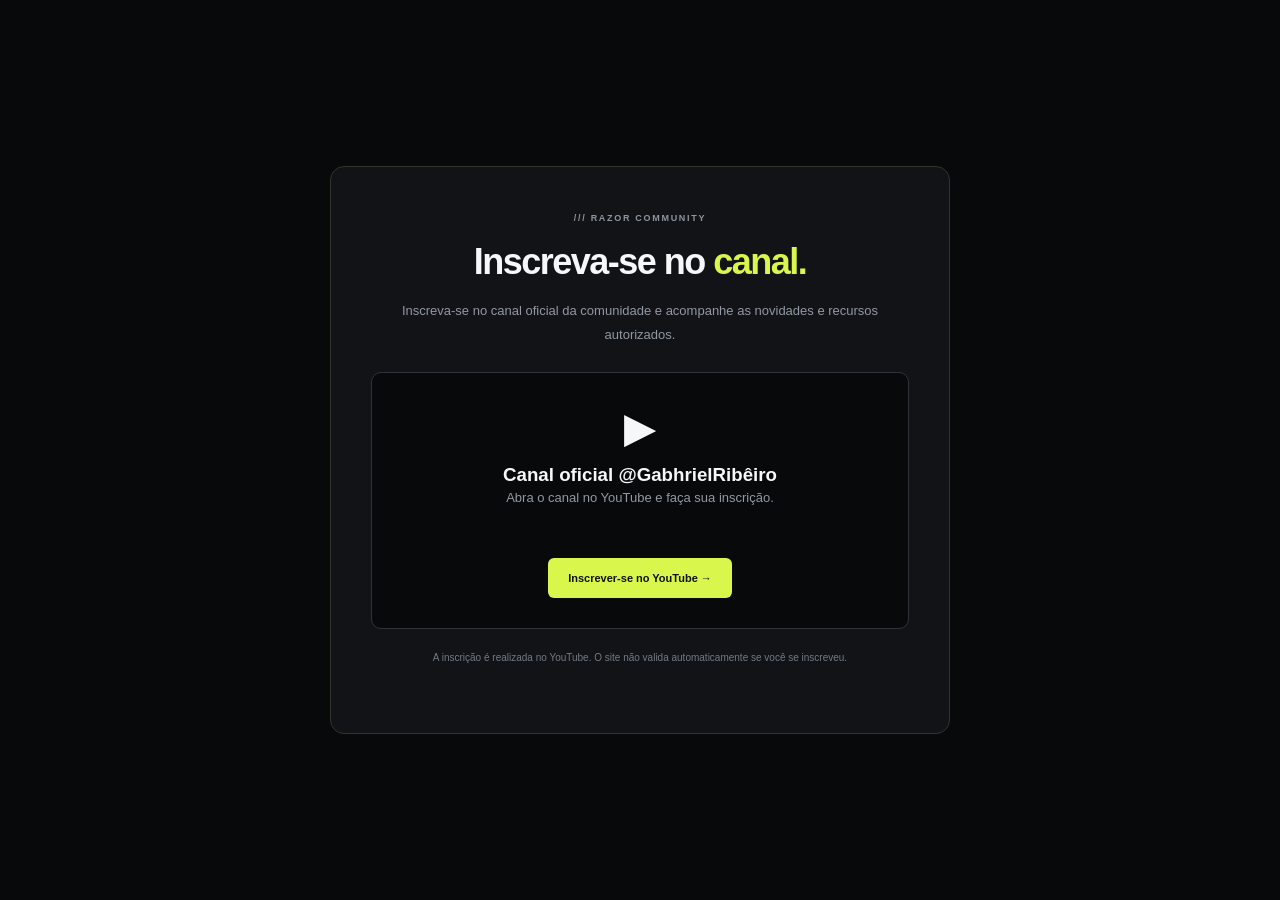
==== subscribe.html @ 90b015fc "Update official YouTube channel link" ====
<!DOCTYPE html>
<html lang="pt-BR">
<head>
  <meta charset="UTF-8" />
  <meta name="viewport" content="width=device-width, initial-scale=1.0" />
  <title>Razor Community | Inscrição</title>
  <link rel="stylesheet" href="styles.css" />
  <style>
    .subscribe-page{min-height:100vh;display:grid;place-items:center;padding:40px 0}.subscribe-panel{width:min(620px,100%);padding:40px;background:#111317;border:1px solid #30352c;border-radius:14px;text-align:center}.subscribe-panel h1{font-size:36px;letter-spacing:-1.5px;margin:16px 0}.subscribe-panel h1 span{color:#d8f64b}.subscribe-panel p{color:#9299a3;font-size:13px;line-height:1.8;margin-bottom:26px}.youtube-box{background:#08090b;border:1px solid #30343a;border-radius:10px;padding:30px 25px;margin:20px 0}.youtube-icon{font-size:42px;margin-bottom:12px}.release-button{display:inline-block;margin-top:22px;background:#d8f64b;color:#10120b;border:0;border-radius:6px;padding:14px 20px;font-size:11px;font-weight:900;cursor:pointer;text-decoration:none}.release-button:hover{filter:brightness(1.08)}.notice{font-size:10px!important;color:#737b85!important;margin-top:15px}
  </style>
</head>
<body>
  <main class="subscribe-page container">
    <section class="subscribe-panel">
      <span class="eyebrow">/// RAZOR COMMUNITY</span>
      <h1>Inscreva-se no <span>canal.</span></h1>
      <p>Inscreva-se no canal oficial da comunidade e acompanhe as novidades e recursos autorizados.</p>

      <div class="youtube-box">
        <div class="youtube-icon">▶</div>
        <h3>Canal oficial @GabhrielRibêiro</h3>
        <p>Abra o canal no YouTube e faça sua inscrição.</p>
        <a class="release-button" href="https://www.youtube.com/@GabhrielRib%C3%AAiro?sub_confirmation=1" target="_blank" rel="noopener noreferrer">Inscrever-se no YouTube →</a>
      </div>

      <p class="notice">A inscrição é realizada no YouTube. O site não valida automaticamente se você se inscreveu.</p>
    </section>
  </main>
</body>
</html>
---- styles.css ----
*{box-sizing:border-box;margin:0;padding:0}html{scroll-behavior:smooth}body{font-family:Inter,Arial,sans-serif;background:#08090b;color:#f6f7f8;min-height:100vh}.background-grid{position:fixed;inset:0;pointer-events:none;opacity:.14;background-image:linear-gradient(#30343a 1px,transparent 1px),linear-gradient(90deg,#30343a 1px,transparent 1px);background-size:44px 44px}.container{width:min(1160px,calc(100% - 48px));margin:auto}.navbar{height:84px;display:flex;align-items:center;justify-content:space-between;border-bottom:1px solid #24262b}.brand{display:flex;align-items:center;gap:10px;color:#fff;text-decoration:none;font-size:14px;font-weight:900}.brand-mark{display:grid;place-items:center;width:32px;height:32px;background:#d8f64b;color:#111;border-radius:8px;font-size:21px;font-style:italic}.brand-muted{color:#71757e}.nav-links{display:flex;gap:32px}.nav-links a{color:#858992;text-decoration:none;font-size:12px;font-weight:700}.nav-links a:hover,.nav-links .active{color:#d8f64b}.nav-button,.primary-button{background:#d8f64b;color:#10120b;text-decoration:none;border-radius:6px;padding:13px 17px;font-size:11px;font-weight:900}.nav-button span,.primary-button span{margin-left:15px}.hero{display:grid;grid-template-columns:1fr 1fr;gap:50px;align-items:center;padding:105px 0 120px}.status-pill{display:inline-flex;align-items:center;gap:9px;border:1px solid #30343a;border-radius:100px;padding:8px 12px;color:#a2a7af;font-size:9px;font-weight:700;margin-bottom:25px}.status-dot,.online-dot{width:7px;height:7px;border-radius:50%;background:#b5e84a;display:inline-block;box-shadow:0 0 10px #b5e84a}.hero h1{font-size:clamp(39px,5vw,67px);line-height:1.02;letter-spacing:-3px;font-weight:900}.hero h1 span,.section-heading h2 span,.register-panel h2 span{color:#d8f64b}.hero-copy>p{max-width:420px;color:#8b9099;font-size:13px;line-height:1.9;margin:27px 0}.hero-actions{display:flex;align-items:center;gap:12px}.secondary-button{display:inline-block;color:#c4c8cf;text-decoration:none;border:1px solid #34383f;border-radius:6px;padding:12px 16px;font-size:11px;font-weight:800}.secondary-button:hover{border-color:#d8f64b;color:#d8f64b}.hero-stats{display:flex;gap:42px;margin-top:52px}.hero-stats div{display:flex;flex-direction:column;gap:7px}.hero-stats strong{font-size:21px}.hero-stats small{font-size:9px;color:#727781;text-transform:uppercase;letter-spacing:1px}.community-card-wrap{position:relative;min-height:390px;display:grid;place-items:center}.card-glow{position:absolute;width:270px;height:270px;background:#d8f64b;filter:blur(110px);opacity:.13}.community-card{width:min(100%,360px);background:#1b1d21;border:1px solid #373b42;border-radius:17px;overflow:hidden;box-shadow:0 30px 70px #0008;transform:rotate(3deg);position:relative;z-index:1}.card-cover{height:190px;background:linear-gradient(145deg,#d4ed31,#f7f76c 65%,#7c8d27);display:flex;align-items:center;justify-content:center;position:relative}.cover-symbol{font-size:72px;font-weight:900;font-style:italic;color:#1d260f;letter-spacing:-7px}.cover-tag{position:absolute;right:16px;top:16px;background:#161a12;color:#d8f64b;border-radius:4px;padding:5px 7px;font-size:8px;font-weight:900}.card-body{padding:20px;position:relative}.avatar{position:absolute;top:-43px;left:20px;width:64px;height:64px;border:4px solid #1b1d21;border-radius:17px;background:#202b12;color:#d8f64b;display:grid;place-items:center;font-size:30px;font-weight:900;font-style:italic}.card-body h2{font-size:14px;margin-top:12px}.verified{color:#d8f64b}.member-line{color:#9298a2;font-size:10px;margin-top:8px;display:flex;gap:6px;align-items:center}.card-body p{color:#727780;font-size:10px;margin-top:10px}.card-footer{display:flex;justify-content:space-between;color:#555b65;font-size:9px;font-weight:900;letter-spacing:1px;margin-top:24px}.lock-icon{color:#d8f64b}.floating-badge{position:absolute;z-index:2;background:#171a1e;border:1px solid #353a40;padding:10px 12px;border-radius:7px;color:#b7bec7;font-size:9px;font-weight:900}.badge-one{top:35px;right:0}.badge-two{bottom:37px;left:0;color:#d8f64b}.tools-section{padding:20px 0 90px}.section-heading{display:flex;align-items:end;justify-content:space-between;border-bottom:1px solid #25292f;padding-bottom:25px;margin-bottom:25px}.eyebrow{color:#8d969f;font-size:9px;letter-spacing:1.7px;font-weight:900}.section-heading h2,.register-panel h2{font-size:32px;letter-spacing:-1.5px;margin-top:13px}.section-count{font-size:9px;color:#69717b;font-weight:800}.tool-grid{display:grid;grid-template-columns:repeat(3,1fr);gap:15px}.tool-card{border:1px solid #292e35;background:#111317;border-radius:10px;padding:25px;min-height:245px;transition:transform .2s,border-color .2s}.tool-card:hover{transform:translateY(-5px);border-color:#58652c}.tool-card.featured{background:linear-gradient(145deg,#1a2014,#111317)}.tool-icon{color:#d8f64b;font-size:25px;margin-bottom:22px}.tool-label{font-size:8px;letter-spacing:1.5px;color:#727c87;font-weight:900}.tool-card h3{font-size:17px;margin:12px 0 10px}.tool-card p{font-size:11px;line-height:1.8;color:#7f8791}.tool-card a{display:inline-block;margin-top:22px;color:#d8f64b;text-decoration:none;font-size:10px;font-weight:900}.tool-card a span{margin-left:12px}.register-section{padding-bottom:90px}.register-panel{display:grid;grid-template-columns:1fr 1fr;gap:40px;padding:44px;border:1px solid #30352c;border-radius:12px;background:radial-gradient(circle at 15% 0,#242e16,#11140f 60%)}.register-panel p{color:#929a87;font-size:12px;line-height:1.8;max-width:370px;margin-top:15px}.register-form{display:flex;flex-direction:column;justify-content:center}.register-form label{font-size:10px;color:#a5adb6;font-weight:800;margin-bottom:10px}.input-row{display:flex;gap:8px}.input-row input{min-width:0;flex:1;background:#0a0c0e;border:1px solid #343a30;border-radius:6px;padding:14px;color:#fff;font:inherit;font-size:11px;outline:none}.input-row input:focus{border-color:#d8f64b}.input-row button{background:#d8f64b;border:0;border-radius:6px;padding:0 15px;font-size:10px;font-weight:900;cursor:pointer}.form-message{font-size:10px;color:#d8f64b;margin-top:12px}.community-section{padding-bottom:80px}.community-banner{display:flex;justify-content:space-between;align-items:center;border-top:1px solid #252a30;border-bottom:1px solid #252a30;padding:35px 0}.community-banner h2{font-size:25px;letter-spacing:-1px;margin-top:12px}.footer{border-top:1px solid #252a30;padding:28px 0;display:flex;align-items:center;justify-content:space-between;gap:20px}.footer p,.footer-status{font-size:9px;color:#69717b}.footer-status{display:flex;align-items:center;gap:8px}@media(max-width:800px){.nav-links{display:none}.nav-button{padding:11px;font-size:9px}.hero{grid-template-columns:1fr;padding:70px 0}.community-card-wrap{min-height:350px}.tool-grid,.register-panel{grid-template-columns:1fr}.register-panel{padding:28px}.section-heading{align-items:start;gap:20px;flex-direction:column}.footer{flex-wrap:wrap}.community-banner{gap:25px;flex-direction:column;align-items:flex-start}}@media(max-width:480px){.container{width:calc(100% - 30px)}.nav-button{display:none}.hero-actions{flex-wrap:wrap}.hero h1{font-size:42px}.input-row{flex-direction:column}.input-row button{padding:14px}.community-card{transform:rotate(0)}}
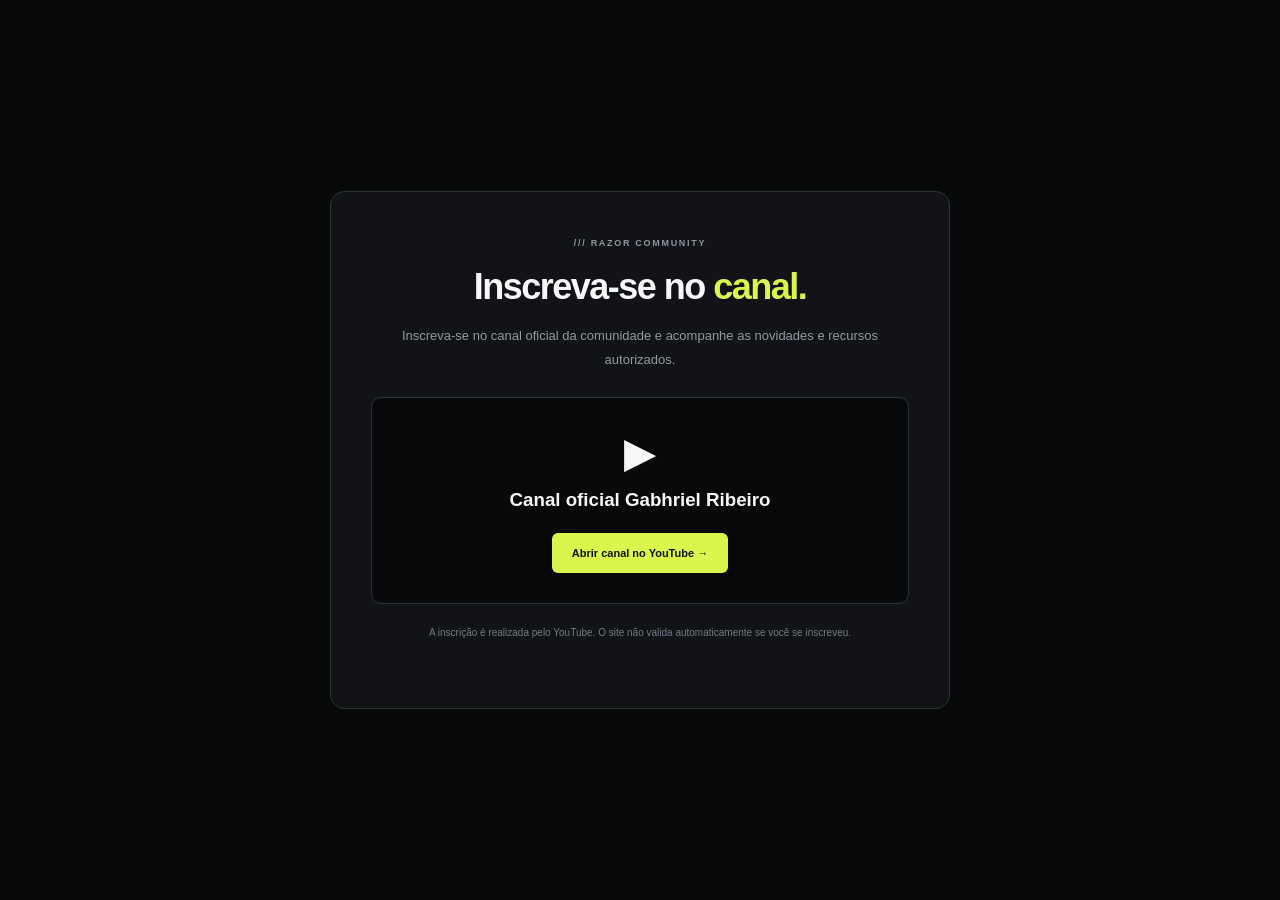
==== commit af8e502e: "Embed official YouTube subscribe button with valid channel ID" ====
--- a/subscribe.html
+++ b/subscribe.html
@@ -6,8 +6,9 @@
   <title>Razor Community | Inscrição</title>
   <link rel="stylesheet" href="styles.css" />
   <style>
-    .subscribe-page{min-height:100vh;display:grid;place-items:center;padding:40px 0}.subscribe-panel{width:min(620px,100%);padding:40px;background:#111317;border:1px solid #30352c;border-radius:14px;text-align:center}.subscribe-panel h1{font-size:36px;letter-spacing:-1.5px;margin:16px 0}.subscribe-panel h1 span{color:#d8f64b}.subscribe-panel p{color:#9299a3;font-size:13px;line-height:1.8;margin-bottom:26px}.youtube-box{background:#08090b;border:1px solid #30343a;border-radius:10px;padding:30px 25px;margin:20px 0}.youtube-icon{font-size:42px;margin-bottom:12px}.release-button{display:inline-block;margin-top:22px;background:#d8f64b;color:#10120b;border:0;border-radius:6px;padding:14px 20px;font-size:11px;font-weight:900;cursor:pointer;text-decoration:none}.release-button:hover{filter:brightness(1.08)}.notice{font-size:10px!important;color:#737b85!important;margin-top:15px}
+    .subscribe-page{min-height:100vh;display:grid;place-items:center;padding:40px 0}.subscribe-panel{width:min(620px,100%);padding:40px;background:#111317;border:1px solid #30352c;border-radius:14px;text-align:center}.subscribe-panel h1{font-size:36px;letter-spacing:-1.5px;margin:16px 0}.subscribe-panel h1 span{color:#d8f64b}.subscribe-panel p{color:#9299a3;font-size:13px;line-height:1.8;margin-bottom:26px}.youtube-box{background:#08090b;border:1px solid #30343a;border-radius:10px;padding:30px 25px;margin:20px 0;display:grid;place-items:center}.youtube-icon{font-size:42px;margin-bottom:12px}.release-button{display:inline-block;margin-top:22px;background:#d8f64b;color:#10120b;border:0;border-radius:6px;padding:14px 20px;font-size:11px;font-weight:900;cursor:pointer;text-decoration:none}.release-button:hover{filter:brightness(1.08)}.notice{font-size:10px!important;color:#737b85!important;margin-top:15px}
   </style>
+  <script src="https://apis.google.com/js/platform.js"></script>
 </head>
 <body>
   <main class="subscribe-page container">
@@ -18,12 +19,12 @@
 
       <div class="youtube-box">
         <div class="youtube-icon">▶</div>
-        <h3>Canal oficial @GabhrielRibêiro</h3>
-        <p>Abra o canal no YouTube e faça sua inscrição.</p>
-        <a class="release-button" href="https://www.youtube.com/@GabhrielRib%C3%AAiro?sub_confirmation=1" target="_blank" rel="noopener noreferrer">Inscrever-se no YouTube →</a>
+        <h3>Canal oficial Gabhriel Ribeiro</h3>
+        <div class="g-ytsubscribe" data-channelid="UCxHtLasgwqt4vVQet3UVdvQ" data-layout="full" data-count="default"></div>
+        <a class="release-button" href="https://www.youtube.com/@GabhrielRib%C3%AAiro?sub_confirmation=1" target="_blank" rel="noopener noreferrer">Abrir canal no YouTube →</a>
       </div>
 
-      <p class="notice">A inscrição é realizada no YouTube. O site não valida automaticamente se você se inscreveu.</p>
+      <p class="notice">A inscrição é realizada pelo YouTube. O site não valida automaticamente se você se inscreveu.</p>
     </section>
   </main>
 </body>
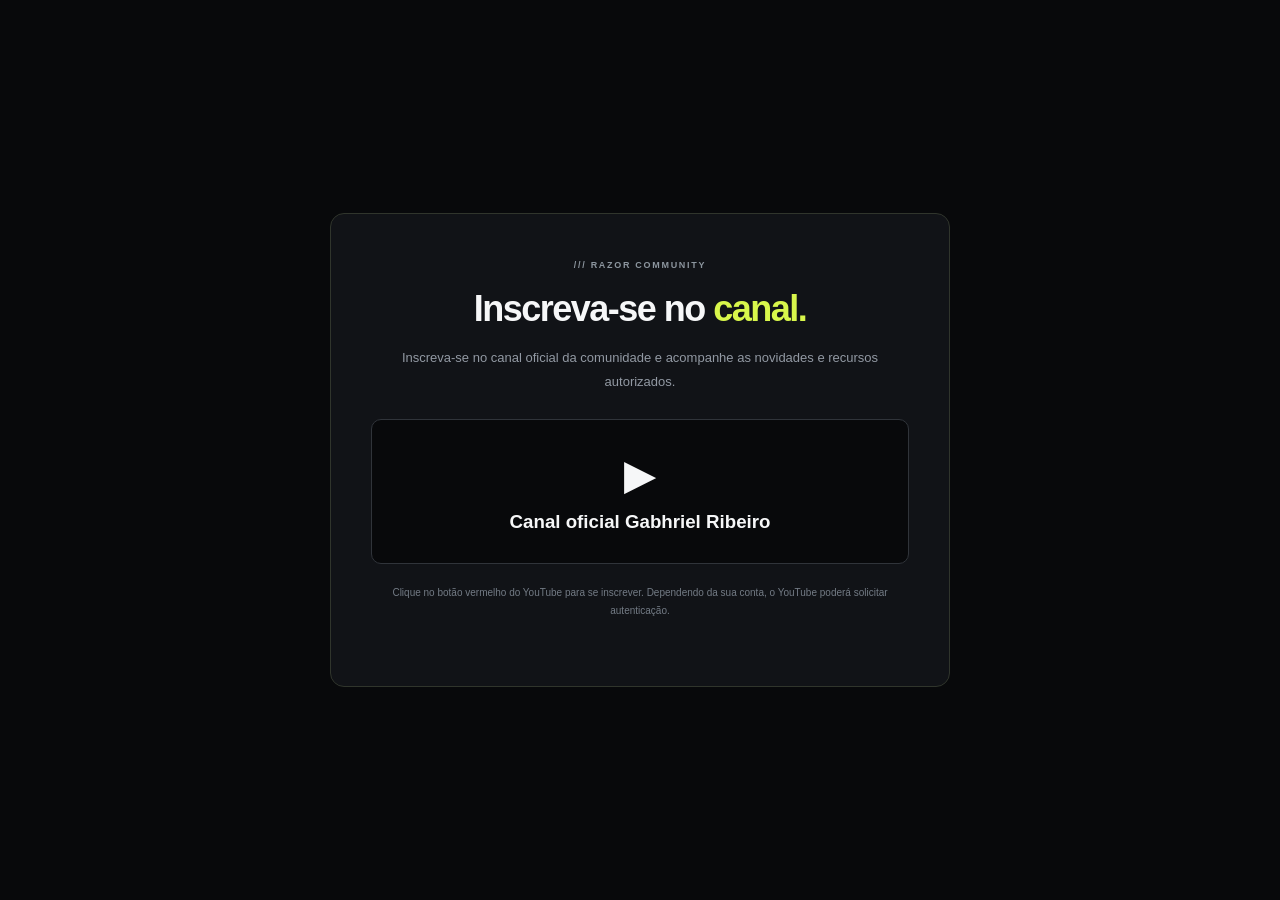
==== commit 3518486f: "Remove external channel link and keep YouTube subscribe widget" ====
--- a/subscribe.html
+++ b/subscribe.html
@@ -6,7 +6,7 @@
   <title>Razor Community | Inscrição</title>
   <link rel="stylesheet" href="styles.css" />
   <style>
-    .subscribe-page{min-height:100vh;display:grid;place-items:center;padding:40px 0}.subscribe-panel{width:min(620px,100%);padding:40px;background:#111317;border:1px solid #30352c;border-radius:14px;text-align:center}.subscribe-panel h1{font-size:36px;letter-spacing:-1.5px;margin:16px 0}.subscribe-panel h1 span{color:#d8f64b}.subscribe-panel p{color:#9299a3;font-size:13px;line-height:1.8;margin-bottom:26px}.youtube-box{background:#08090b;border:1px solid #30343a;border-radius:10px;padding:30px 25px;margin:20px 0;display:grid;place-items:center}.youtube-icon{font-size:42px;margin-bottom:12px}.release-button{display:inline-block;margin-top:22px;background:#d8f64b;color:#10120b;border:0;border-radius:6px;padding:14px 20px;font-size:11px;font-weight:900;cursor:pointer;text-decoration:none}.release-button:hover{filter:brightness(1.08)}.notice{font-size:10px!important;color:#737b85!important;margin-top:15px}
+    .subscribe-page{min-height:100vh;display:grid;place-items:center;padding:40px 0}.subscribe-panel{width:min(620px,100%);padding:40px;background:#111317;border:1px solid #30352c;border-radius:14px;text-align:center}.subscribe-panel h1{font-size:36px;letter-spacing:-1.5px;margin:16px 0}.subscribe-panel h1 span{color:#d8f64b}.subscribe-panel p{color:#9299a3;font-size:13px;line-height:1.8;margin-bottom:26px}.youtube-box{background:#08090b;border:1px solid #30343a;border-radius:10px;padding:30px 25px;margin:20px 0;display:grid;place-items:center}.youtube-icon{font-size:42px;margin-bottom:12px}.notice{font-size:10px!important;color:#737b85!important;margin-top:15px}
   </style>
   <script src="https://apis.google.com/js/platform.js"></script>
 </head>
@@ -21,10 +21,9 @@
         <div class="youtube-icon">▶</div>
         <h3>Canal oficial Gabhriel Ribeiro</h3>
         <div class="g-ytsubscribe" data-channelid="UCxHtLasgwqt4vVQet3UVdvQ" data-layout="full" data-count="default"></div>
-        <a class="release-button" href="https://www.youtube.com/@GabhrielRib%C3%AAiro?sub_confirmation=1" target="_blank" rel="noopener noreferrer">Abrir canal no YouTube →</a>
       </div>
 
-      <p class="notice">A inscrição é realizada pelo YouTube. O site não valida automaticamente se você se inscreveu.</p>
+      <p class="notice">Clique no botão vermelho do YouTube para se inscrever. Dependendo da sua conta, o YouTube poderá solicitar autenticação.</p>
     </section>
   </main>
 </body>
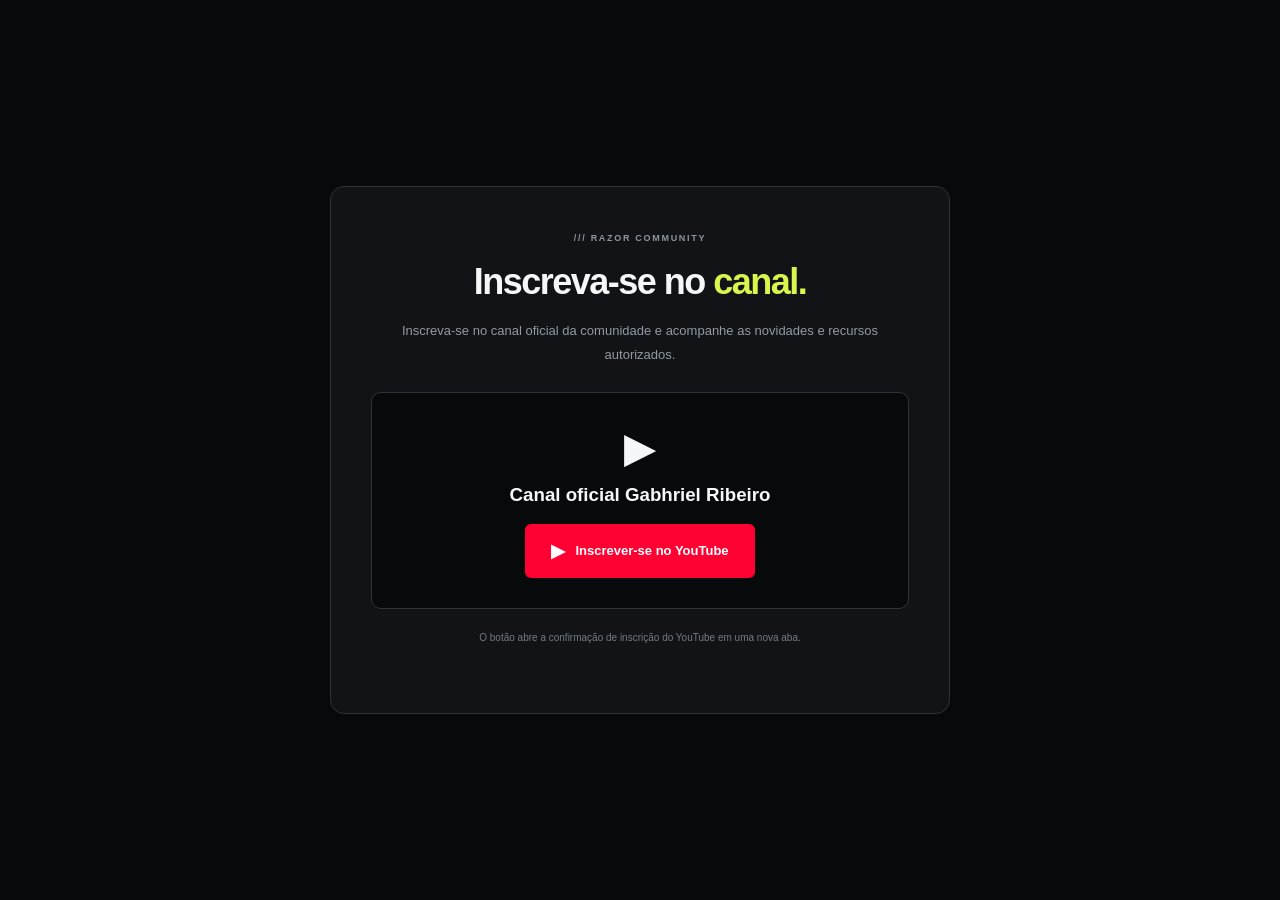
==== commit 872c0f41: "Add prominent YouTube subscribe button" ====
--- a/subscribe.html
+++ b/subscribe.html
@@ -6,9 +6,8 @@
   <title>Razor Community | Inscrição</title>
   <link rel="stylesheet" href="styles.css" />
   <style>
-    .subscribe-page{min-height:100vh;display:grid;place-items:center;padding:40px 0}.subscribe-panel{width:min(620px,100%);padding:40px;background:#111317;border:1px solid #30352c;border-radius:14px;text-align:center}.subscribe-panel h1{font-size:36px;letter-spacing:-1.5px;margin:16px 0}.subscribe-panel h1 span{color:#d8f64b}.subscribe-panel p{color:#9299a3;font-size:13px;line-height:1.8;margin-bottom:26px}.youtube-box{background:#08090b;border:1px solid #30343a;border-radius:10px;padding:30px 25px;margin:20px 0;display:grid;place-items:center}.youtube-icon{font-size:42px;margin-bottom:12px}.notice{font-size:10px!important;color:#737b85!important;margin-top:15px}
+    .subscribe-page{min-height:100vh;display:grid;place-items:center;padding:40px 0}.subscribe-panel{width:min(620px,100%);padding:40px;background:#111317;border:1px solid #30352c;border-radius:14px;text-align:center}.subscribe-panel h1{font-size:36px;letter-spacing:-1.5px;margin:16px 0}.subscribe-panel h1 span{color:#d8f64b}.subscribe-panel p{color:#9299a3;font-size:13px;line-height:1.8;margin-bottom:26px}.youtube-box{background:#08090b;border:1px solid #30343a;border-radius:10px;padding:30px 25px;margin:20px 0;display:grid;place-items:center}.youtube-icon{font-size:42px;margin-bottom:12px}.youtube-subscribe-button{display:inline-flex;align-items:center;justify-content:center;gap:10px;margin-top:18px;background:#ff0033;color:#fff;border:0;border-radius:6px;padding:16px 26px;font-size:13px;font-weight:900;cursor:pointer;text-decoration:none;transition:transform .2s,filter .2s}.youtube-subscribe-button:hover{filter:brightness(1.12);transform:translateY(-2px)}.youtube-subscribe-button .play{font-size:18px}.notice{font-size:10px!important;color:#737b85!important;margin-top:15px}
   </style>
-  <script src="https://apis.google.com/js/platform.js"></script>
 </head>
 <body>
   <main class="subscribe-page container">
@@ -20,10 +19,12 @@
       <div class="youtube-box">
         <div class="youtube-icon">▶</div>
         <h3>Canal oficial Gabhriel Ribeiro</h3>
-        <div class="g-ytsubscribe" data-channelid="UCxHtLasgwqt4vVQet3UVdvQ" data-layout="full" data-count="default"></div>
+        <a class="youtube-subscribe-button" href="https://www.youtube.com/@GabhrielRib%C3%AAiro?sub_confirmation=1" target="_blank" rel="noopener noreferrer">
+          <span class="play">▶</span> Inscrever-se no YouTube
+        </a>
       </div>
 
-      <p class="notice">Clique no botão vermelho do YouTube para se inscrever. Dependendo da sua conta, o YouTube poderá solicitar autenticação.</p>
+      <p class="notice">O botão abre a confirmação de inscrição do YouTube em uma nova aba.</p>
     </section>
   </main>
 </body>
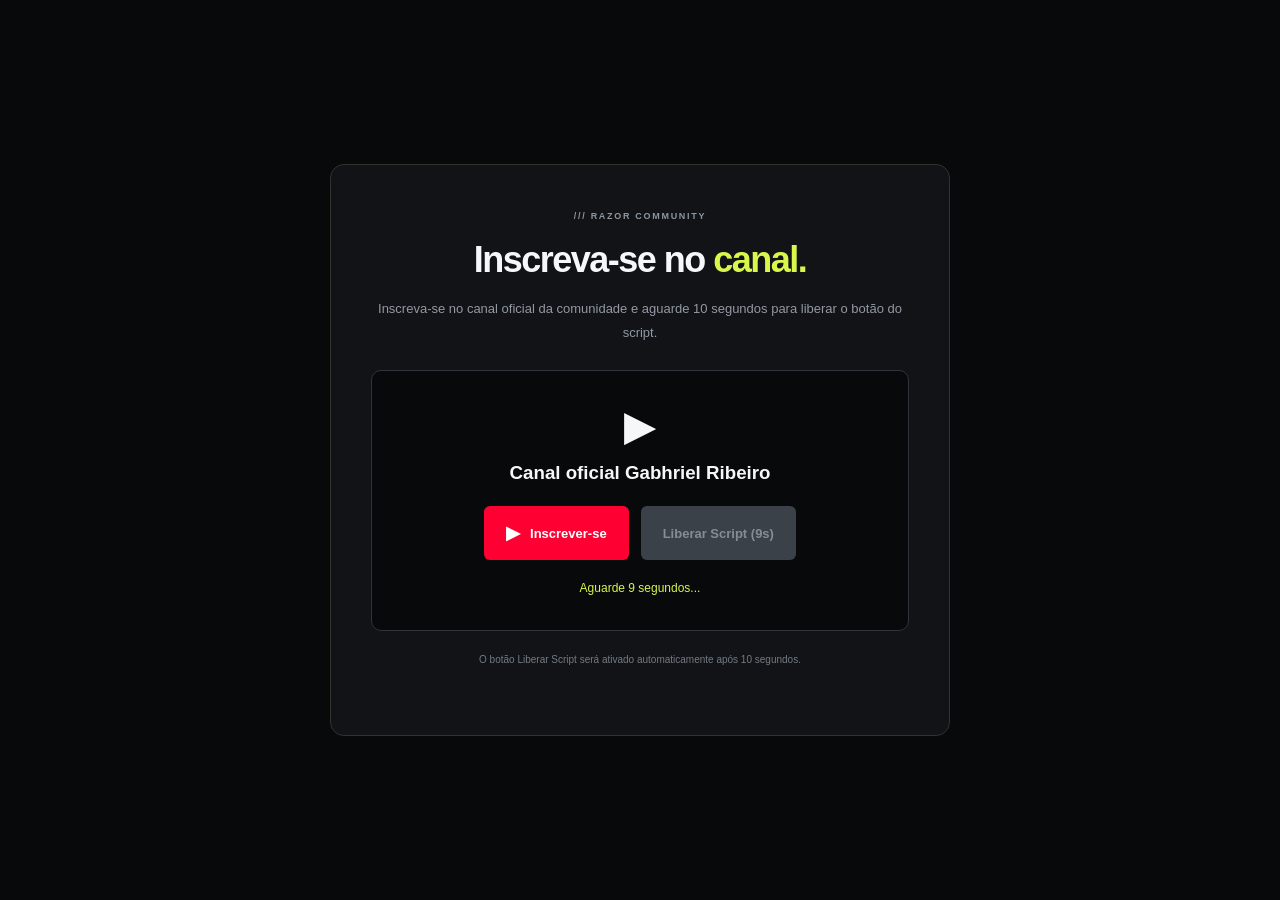
==== commit c1cc3402: "Adicionar botao de inscricao e liberar script apos 10 segundos" ====
--- a/subscribe.html
+++ b/subscribe.html
@@ -6,7 +6,22 @@
   <title>Razor Community | Inscrição</title>
   <link rel="stylesheet" href="styles.css" />
   <style>
-    .subscribe-page{min-height:100vh;display:grid;place-items:center;padding:40px 0}.subscribe-panel{width:min(620px,100%);padding:40px;background:#111317;border:1px solid #30352c;border-radius:14px;text-align:center}.subscribe-panel h1{font-size:36px;letter-spacing:-1.5px;margin:16px 0}.subscribe-panel h1 span{color:#d8f64b}.subscribe-panel p{color:#9299a3;font-size:13px;line-height:1.8;margin-bottom:26px}.youtube-box{background:#08090b;border:1px solid #30343a;border-radius:10px;padding:30px 25px;margin:20px 0;display:grid;place-items:center}.youtube-icon{font-size:42px;margin-bottom:12px}.youtube-subscribe-button{display:inline-flex;align-items:center;justify-content:center;gap:10px;margin-top:18px;background:#ff0033;color:#fff;border:0;border-radius:6px;padding:16px 26px;font-size:13px;font-weight:900;cursor:pointer;text-decoration:none;transition:transform .2s,filter .2s}.youtube-subscribe-button:hover{filter:brightness(1.12);transform:translateY(-2px)}.youtube-subscribe-button .play{font-size:18px}.notice{font-size:10px!important;color:#737b85!important;margin-top:15px}
+    .subscribe-page{min-height:100vh;display:grid;place-items:center;padding:40px 0}
+    .subscribe-panel{width:min(620px,100%);padding:40px;background:#111317;border:1px solid #30352c;border-radius:14px;text-align:center}
+    .subscribe-panel h1{font-size:36px;letter-spacing:-1.5px;margin:16px 0}
+    .subscribe-panel h1 span{color:#d8f64b}
+    .subscribe-panel p{color:#9299a3;font-size:13px;line-height:1.8;margin-bottom:26px}
+    .youtube-box{background:#08090b;border:1px solid #30343a;border-radius:10px;padding:30px 25px;margin:20px 0;display:grid;place-items:center}
+    .youtube-icon{font-size:42px;margin-bottom:12px}
+    .buttons{display:flex;flex-wrap:wrap;justify-content:center;gap:12px;margin-top:22px}
+    .action-button{display:inline-flex;align-items:center;justify-content:center;gap:10px;border:0;border-radius:6px;padding:16px 22px;font-size:13px;font-weight:900;cursor:pointer;text-decoration:none;transition:transform .2s,filter .2s}
+    .action-button:hover:not(:disabled){filter:brightness(1.12);transform:translateY(-2px)}
+    .youtube-subscribe-button{background:#ff0033;color:#fff}
+    .release-button{background:#d8f64b;color:#10130b}
+    .release-button:disabled{background:#3b4149;color:#858c96;cursor:not-allowed;transform:none;filter:none}
+    .youtube-subscribe-button .play{font-size:18px}
+    .countdown{font-size:12px!important;color:#d8f64b!important;margin:18px 0 0!important}
+    .notice{font-size:10px!important;color:#737b85!important;margin-top:15px}
   </style>
 </head>
 <body>
@@ -14,18 +29,52 @@
     <section class="subscribe-panel">
       <span class="eyebrow">/// RAZOR COMMUNITY</span>
       <h1>Inscreva-se no <span>canal.</span></h1>
-      <p>Inscreva-se no canal oficial da comunidade e acompanhe as novidades e recursos autorizados.</p>
+      <p>Inscreva-se no canal oficial da comunidade e aguarde 10 segundos para liberar o botão do script.</p>
 
       <div class="youtube-box">
         <div class="youtube-icon">▶</div>
         <h3>Canal oficial Gabhriel Ribeiro</h3>
-        <a class="youtube-subscribe-button" href="https://www.youtube.com/@GabhrielRib%C3%AAiro?sub_confirmation=1" target="_blank" rel="noopener noreferrer">
-          <span class="play">▶</span> Inscrever-se no YouTube
-        </a>
+
+        <div class="buttons">
+          <a class="action-button youtube-subscribe-button" href="https://www.youtube.com/@GabhrielRib%C3%AAiro?sub_confirmation=1" target="_blank" rel="noopener noreferrer">
+            <span class="play">▶</span> Inscrever-se
+          </a>
+
+          <button id="releaseScript" class="action-button release-button" type="button" disabled>
+            Liberar Script (10s)
+          </button>
+        </div>
+
+        <p id="countdown" class="countdown">Aguarde 10 segundos...</p>
       </div>
 
-      <p class="notice">O botão abre a confirmação de inscrição do YouTube em uma nova aba.</p>
+      <p class="notice">O botão Liberar Script será ativado automaticamente após 10 segundos.</p>
     </section>
   </main>
+
+  <script>
+    const releaseButton = document.getElementById('releaseScript');
+    const countdown = document.getElementById('countdown');
+    let seconds = 10;
+
+    const timer = setInterval(() => {
+      seconds--;
+
+      if (seconds > 0) {
+        countdown.textContent = `Aguarde ${seconds} segundos...`;
+        releaseButton.textContent = `Liberar Script (${seconds}s)`;
+        return;
+      }
+
+      clearInterval(timer);
+      releaseButton.disabled = false;
+      releaseButton.textContent = 'Liberar Script';
+      countdown.textContent = 'Botão liberado!';
+    }, 1000);
+
+    releaseButton.addEventListener('click', () => {
+      alert('O botão foi liberado. Configure aqui o destino do seu conteúdo autorizado.');
+    });
+  </script>
 </body>
 </html>
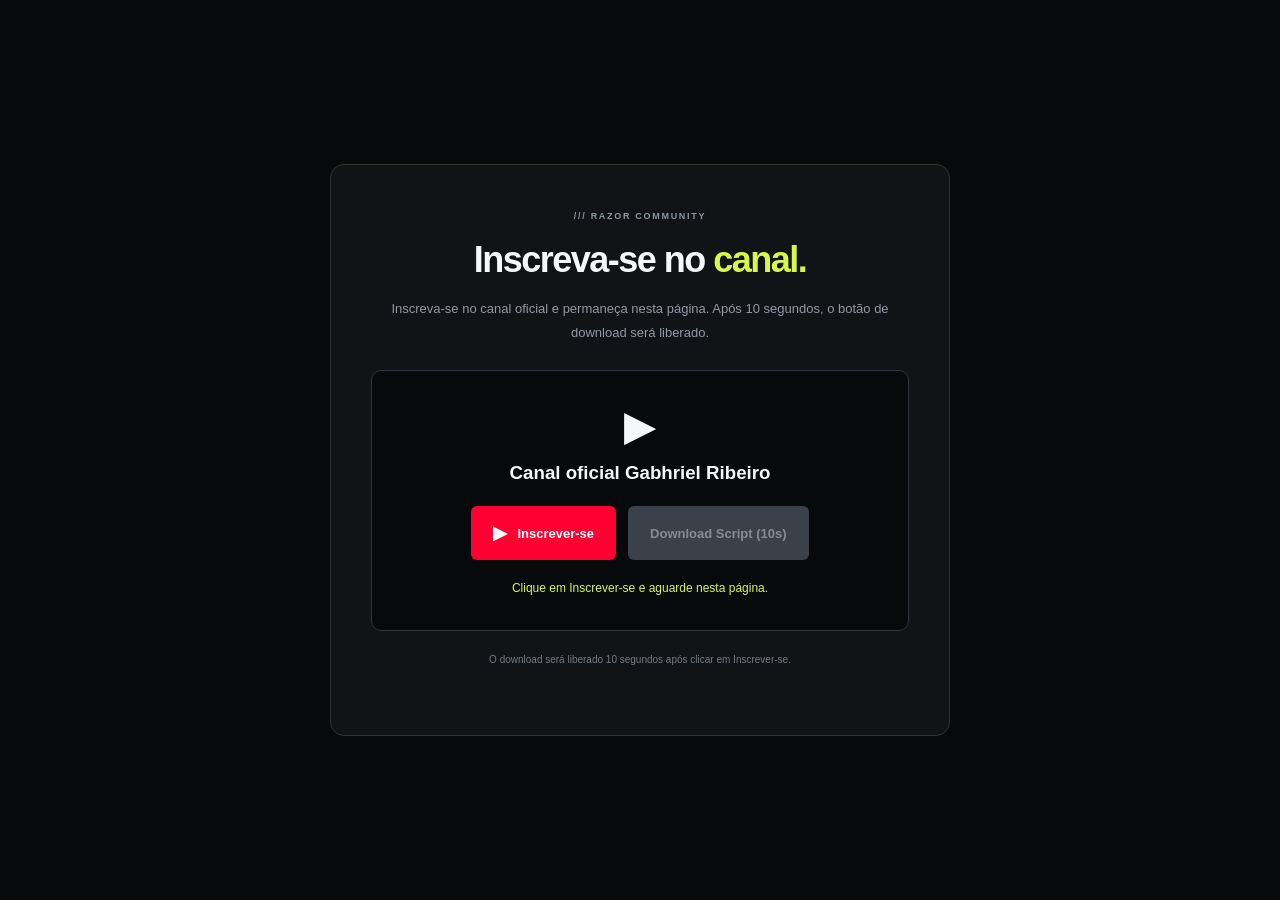
==== commit 88dc655c: "Renomear botão para Download Script e orientar aguardar 10 segundos após inscrição" ====
--- a/subscribe.html
+++ b/subscribe.html
@@ -17,8 +17,8 @@
     .action-button{display:inline-flex;align-items:center;justify-content:center;gap:10px;border:0;border-radius:6px;padding:16px 22px;font-size:13px;font-weight:900;cursor:pointer;text-decoration:none;transition:transform .2s,filter .2s}
     .action-button:hover:not(:disabled){filter:brightness(1.12);transform:translateY(-2px)}
     .youtube-subscribe-button{background:#ff0033;color:#fff}
-    .release-button{background:#d8f64b;color:#10130b}
-    .release-button:disabled{background:#3b4149;color:#858c96;cursor:not-allowed;transform:none;filter:none}
+    .download-button{background:#d8f64b;color:#10130b}
+    .download-button:disabled{background:#3b4149;color:#858c96;cursor:not-allowed;transform:none;filter:none}
     .youtube-subscribe-button .play{font-size:18px}
     .countdown{font-size:12px!important;color:#d8f64b!important;margin:18px 0 0!important}
     .notice{font-size:10px!important;color:#737b85!important;margin-top:15px}
@@ -29,51 +29,60 @@
     <section class="subscribe-panel">
       <span class="eyebrow">/// RAZOR COMMUNITY</span>
       <h1>Inscreva-se no <span>canal.</span></h1>
-      <p>Inscreva-se no canal oficial da comunidade e aguarde 10 segundos para liberar o botão do script.</p>
+      <p>Inscreva-se no canal oficial e permaneça nesta página. Após 10 segundos, o botão de download será liberado.</p>
 
       <div class="youtube-box">
         <div class="youtube-icon">▶</div>
         <h3>Canal oficial Gabhriel Ribeiro</h3>
 
         <div class="buttons">
-          <a class="action-button youtube-subscribe-button" href="https://www.youtube.com/@GabhrielRib%C3%AAiro?sub_confirmation=1" target="_blank" rel="noopener noreferrer">
+          <a id="subscribeButton" class="action-button youtube-subscribe-button" href="https://www.youtube.com/@GabhrielRib%C3%AAiro?sub_confirmation=1" target="_blank" rel="noopener noreferrer">
             <span class="play">▶</span> Inscrever-se
           </a>
 
-          <button id="releaseScript" class="action-button release-button" type="button" disabled>
-            Liberar Script (10s)
+          <button id="downloadScript" class="action-button download-button" type="button" disabled>
+            Download Script (10s)
           </button>
         </div>
 
-        <p id="countdown" class="countdown">Aguarde 10 segundos...</p>
+        <p id="countdown" class="countdown">Clique em Inscrever-se e aguarde nesta página.</p>
       </div>
 
-      <p class="notice">O botão Liberar Script será ativado automaticamente após 10 segundos.</p>
+      <p class="notice">O download será liberado 10 segundos após clicar em Inscrever-se.</p>
     </section>
   </main>
 
   <script>
-    const releaseButton = document.getElementById('releaseScript');
+    const subscribeButton = document.getElementById('subscribeButton');
+    const downloadButton = document.getElementById('downloadScript');
     const countdown = document.getElementById('countdown');
+    let timerStarted = false;
     let seconds = 10;
 
-    const timer = setInterval(() => {
-      seconds--;
+    subscribeButton.addEventListener('click', () => {
+      if (timerStarted) return;
+      timerStarted = true;
+      countdown.textContent = 'Inscrição iniciada. Aguarde 10 segundos nesta página...';
 
-      if (seconds > 0) {
-        countdown.textContent = `Aguarde ${seconds} segundos...`;
-        releaseButton.textContent = `Liberar Script (${seconds}s)`;
-        return;
-      }
+      const timer = setInterval(() => {
+        seconds--;
 
-      clearInterval(timer);
-      releaseButton.disabled = false;
-      releaseButton.textContent = 'Liberar Script';
-      countdown.textContent = 'Botão liberado!';
-    }, 1000);
+        if (seconds > 0) {
+          countdown.textContent = `Aguarde ${seconds} segundos nesta página...`;
+          downloadButton.textContent = `Download Script (${seconds}s)`;
+          return;
+        }
 
-    releaseButton.addEventListener('click', () => {
-      alert('O botão foi liberado. Configure aqui o destino do seu conteúdo autorizado.');
+        clearInterval(timer);
+        downloadButton.disabled = false;
+        downloadButton.textContent = 'Download Script';
+        countdown.textContent = 'Download liberado!';
+      }, 1000);
+    });
+
+    downloadButton.addEventListener('click', () => {
+      if (downloadButton.disabled) return;
+      alert('Download liberado. Configure aqui o link do arquivo autorizado.');
     });
   </script>
 </body>
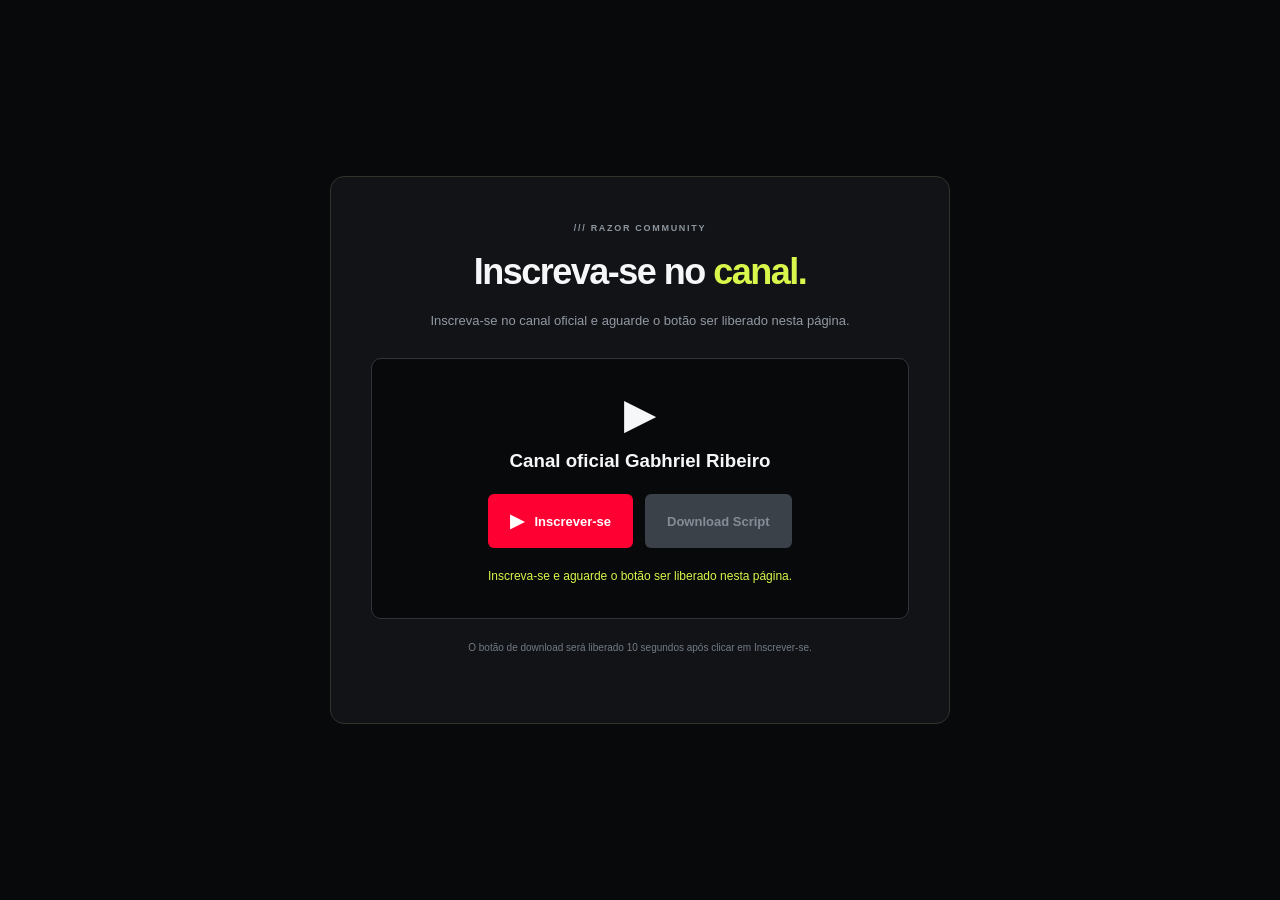
==== commit f5c161b9: "Ajustar mensagem da inscrição e ocultar contador de segundos" ====
--- a/subscribe.html
+++ b/subscribe.html
@@ -29,7 +29,7 @@
     <section class="subscribe-panel">
       <span class="eyebrow">/// RAZOR COMMUNITY</span>
       <h1>Inscreva-se no <span>canal.</span></h1>
-      <p>Inscreva-se no canal oficial e permaneça nesta página. Após 10 segundos, o botão de download será liberado.</p>
+      <p>Inscreva-se no canal oficial e aguarde o botão ser liberado nesta página.</p>
 
       <div class="youtube-box">
         <div class="youtube-icon">▶</div>
@@ -41,14 +41,14 @@
           </a>
 
           <button id="downloadScript" class="action-button download-button" type="button" disabled>
-            Download Script (10s)
+            Download Script
           </button>
         </div>
 
-        <p id="countdown" class="countdown">Clique em Inscrever-se e aguarde nesta página.</p>
+        <p id="countdown" class="countdown">Inscreva-se e aguarde o botão ser liberado nesta página.</p>
       </div>
 
-      <p class="notice">O download será liberado 10 segundos após clicar em Inscrever-se.</p>
+      <p class="notice">O botão de download será liberado 10 segundos após clicar em Inscrever-se.</p>
     </section>
   </main>
 
@@ -62,20 +62,15 @@
     subscribeButton.addEventListener('click', () => {
       if (timerStarted) return;
       timerStarted = true;
-      countdown.textContent = 'Inscrição iniciada. Aguarde 10 segundos nesta página...';
+      countdown.textContent = 'Inscreva-se e aguarde o botão ser liberado nesta página.';
 
       const timer = setInterval(() => {
         seconds--;
 
-        if (seconds > 0) {
-          countdown.textContent = `Aguarde ${seconds} segundos nesta página...`;
-          downloadButton.textContent = `Download Script (${seconds}s)`;
-          return;
-        }
+        if (seconds > 0) return;
 
         clearInterval(timer);
         downloadButton.disabled = false;
-        downloadButton.textContent = 'Download Script';
         countdown.textContent = 'Download liberado!';
       }, 1000);
     });
